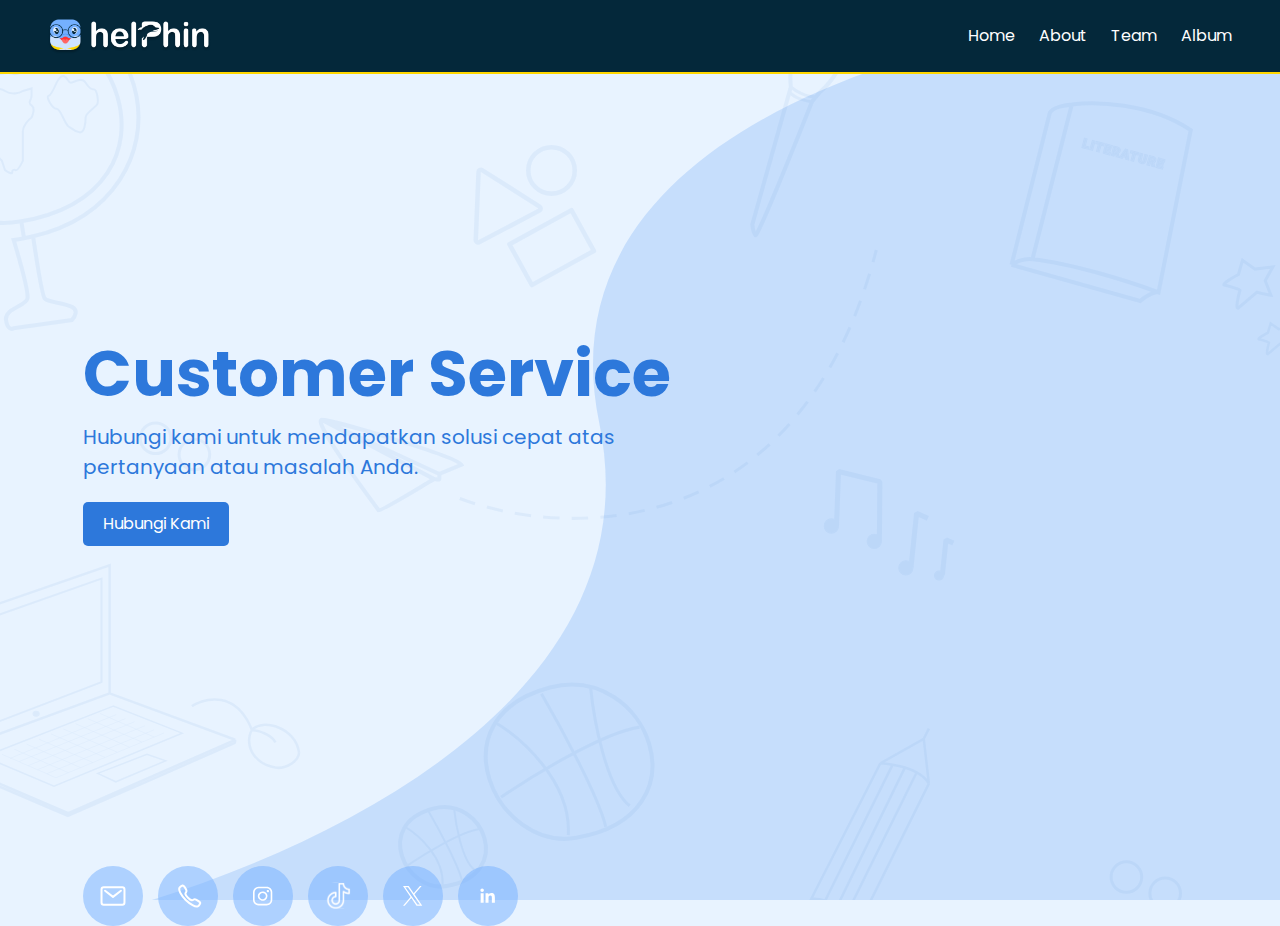
==== contactUs.html @ 3e13cf85 "Initial commit" ====
<!DOCTYPE html>
<html lang="id">
  <head>
    <meta charset="UTF-8" />
    <meta name="viewport" content="width=device-width, initial-scale=1.0" />
    <title>Contact Us | HelPhin</title>
    <link rel="icon" href="assets/images/logo-short.png" type="image/x-icon" />
    <link rel="stylesheet" href="./assets/css/styles.css" />
  </head>
  <body class="font-sans antialiased text-white flex-col">
    <!-- Header -->
    <div class="min-h-screen flex-col">
      <header
        class="sticky top-0 bg-x-navy z-40 flex items-center justify-between gap-4 px-4 sm:px-12 py-4 border-b-2 border-x-yellow"
      >
        <a href="#">
          <img
            id="header-logo"
            src="./assets/images/logo.png"
            alt="logo"
            class="h-10"
          />
          <span class="sr-only">helPhin</span>
        </a>

        <button
          id="mobile-nav-trigger"
          class="block sm:hidden rounded-md p-1.5 hover:bg-x-blue"
        >
          <img src="./assets/images/icon-menu.png" alt="menu" class="h-6" />
          <span class="sr-only">Menu</span>
        </button>

        <div class="items-center gap-6 sm:flex 2xl:text-xl">
          <a href="#">Home</a>
          <a href="#about">About</a>
          <a href="#team">Team</a>
          <a href="#album">Album</a>
        </div>
      </header>

      <!-- CUSTOMER SERVICE SEBELUM ANIMASI -->
      <section class="grid pb-20" id="customerService">
        <img
          src="background.svg"
          alt="hero"
          class="absolute inset-0 w-full h-full object-cover of"
        />
        <img
          src="gelombang n.svg"
          alt="hero"
          class="absolute right-0 top-0 h-full"
          id="gelombang-n"
        />
        <div class="z-10" id="konten">
          <h1>Customer Service</h1>
          <h3>
            Hubungi kami untuk mendapatkan solusi cepat atas pertanyaan atau
            masalah Anda.
          </h3>
          <button class="btn-primary" onClick="hubungiKami()">
            Hubungi Kami
          </button>
          <div id="icon-icon">
            <a href="#"
              ><img src="aset/Frame 6606.svg" alt="icon twitter" class="h-13"
            /></a>
            <a href="#"
              ><img src="aset/Frame 6607.svg" alt="icon twitter" class="h-13"
            /></a>
            <a href="#"
              ><img src="aset/Frame 6608.svg" alt="icon twitter" class="h-13"
            /></a>
            <a href="#"
              ><img src="aset/Frame 6611.svg" alt="icon twitter" class="h-13"
            /></a>
            <a href="#"
              ><img src="aset/Frame 6646.svg" alt="icon twitter" class="h-13"
            /></a>
            <a href="#"
              ><img src="aset/Frame 6647.svg" alt="icon twitter" class="h-13"
            /></a>
          </div>
        </div>

        <!-- CUSTOMER SERVICE SETELAH ANIMASI -->
        <div class="hidden" id="hiddenIcon">
          <div id="maskot-kiri">
            <img src="./aset/CMO mode.png" alt="" />
          </div>
          <div id="contact-section">
            <div class="form-container">
              <h1>Contact Us</h1>
              <h3>
                Hubungi kami untuk mendapatkan solusi cepat atas pertanyaan atau
                masalah Anda.
              </h3>
              <form>
                <input type="text" placeholder="Nama Lengkap" />
                <input type="email" placeholder="Email" />
                <textarea placeholder="Pesan Anda"></textarea>
                <button type="submit" id="kirim-button">Kirim</button>
              </form>
            </div>
          </div>
          <div id="maskot-kanan">
            <img src="./aset/CTO2mode.png" alt="" />
          </div>
        </div>
      </section>
    </div>

    <script src="./assets/js/index.js"></script>
  </body>
</html>
---- assets/css/styles.css ----
@import url("https://fonts.googleapis.com/css2?family=M+PLUS+Rounded+1c:wght@700;800&family=Poppins&display=swap");

*,
::before,
::after {
  --tw-border-spacing-x: 0;
  --tw-border-spacing-y: 0;
  --tw-translate-x: 0;
  --tw-translate-y: 0;
  --tw-rotate: 0;
  --tw-skew-x: 0;
  --tw-skew-y: 0;
  --tw-scale-x: 1;
  --tw-scale-y: 1;
  --tw-pan-x: ;
  --tw-pan-y: ;
  --tw-pinch-zoom: ;
  --tw-scroll-snap-strictness: proximity;
  --tw-gradient-from-position: ;
  --tw-gradient-via-position: ;
  --tw-gradient-to-position: ;
  --tw-ordinal: ;
  --tw-slashed-zero: ;
  --tw-numeric-figure: ;
  --tw-numeric-spacing: ;
  --tw-numeric-fraction: ;
  --tw-ring-inset: ;
  --tw-ring-offset-width: 0px;
  --tw-ring-offset-color: #fff;
  --tw-ring-color: rgb(59 130 246 / 0.5);
  --tw-ring-offset-shadow: 0 0 #0000;
  --tw-ring-shadow: 0 0 #0000;
  --tw-shadow: 0 0 #0000;
  --tw-shadow-colored: 0 0 #0000;
  --tw-blur: ;
  --tw-brightness: ;
  --tw-contrast: ;
  --tw-grayscale: ;
  --tw-hue-rotate: ;
  --tw-invert: ;
  --tw-saturate: ;
  --tw-sepia: ;
  --tw-drop-shadow: ;
  --tw-backdrop-blur: ;
  --tw-backdrop-brightness: ;
  --tw-backdrop-contrast: ;
  --tw-backdrop-grayscale: ;
  --tw-backdrop-hue-rotate: ;
  --tw-backdrop-invert: ;
  --tw-backdrop-opacity: ;
  --tw-backdrop-saturate: ;
  --tw-backdrop-sepia: ;
  --tw-contain-size: ;
  --tw-contain-layout: ;
  --tw-contain-paint: ;
  --tw-contain-style: ;
}

::backdrop {
  --tw-border-spacing-x: 0;
  --tw-border-spacing-y: 0;
  --tw-translate-x: 0;
  --tw-translate-y: 0;
  --tw-rotate: 0;
  --tw-skew-x: 0;
  --tw-skew-y: 0;
  --tw-scale-x: 1;
  --tw-scale-y: 1;
  --tw-pan-x: ;
  --tw-pan-y: ;
  --tw-pinch-zoom: ;
  --tw-scroll-snap-strictness: proximity;
  --tw-gradient-from-position: ;
  --tw-gradient-via-position: ;
  --tw-gradient-to-position: ;
  --tw-ordinal: ;
  --tw-slashed-zero: ;
  --tw-numeric-figure: ;
  --tw-numeric-spacing: ;
  --tw-numeric-fraction: ;
  --tw-ring-inset: ;
  --tw-ring-offset-width: 0px;
  --tw-ring-offset-color: #fff;
  --tw-ring-color: rgb(59 130 246 / 0.5);
  --tw-ring-offset-shadow: 0 0 #0000;
  --tw-ring-shadow: 0 0 #0000;
  --tw-shadow: 0 0 #0000;
  --tw-shadow-colored: 0 0 #0000;
  --tw-blur: ;
  --tw-brightness: ;
  --tw-contrast: ;
  --tw-grayscale: ;
  --tw-hue-rotate: ;
  --tw-invert: ;
  --tw-saturate: ;
  --tw-sepia: ;
  --tw-drop-shadow: ;
  --tw-backdrop-blur: ;
  --tw-backdrop-brightness: ;
  --tw-backdrop-contrast: ;
  --tw-backdrop-grayscale: ;
  --tw-backdrop-hue-rotate: ;
  --tw-backdrop-invert: ;
  --tw-backdrop-opacity: ;
  --tw-backdrop-saturate: ;
  --tw-backdrop-sepia: ;
  --tw-contain-size: ;
  --tw-contain-layout: ;
  --tw-contain-paint: ;
  --tw-contain-style: ;
}

/*
! tailwindcss v3.4.14 | MIT License | https://tailwindcss.com
*/

/*
1. Prevent padding and border from affecting element width. (https://github.com/mozdevs/cssremedy/issues/4)
2. Allow adding a border to an element by just adding a border-width. (https://github.com/tailwindcss/tailwindcss/pull/116)
*/

*,
::before,
::after {
  box-sizing: border-box;
  /* 1 */
  border-width: 0;
  /* 2 */
  border-style: solid;
  /* 2 */
  border-color: #e5e7eb;
  /* 2 */
}

::before,
::after {
  --tw-content: "";
}

/*
1. Use a consistent sensible line-height in all browsers.
2. Prevent adjustments of font size after orientation changes in iOS.
3. Use a more readable tab size.
4. Use the user's configured `sans` font-family by default.
5. Use the user's configured `sans` font-feature-settings by default.
6. Use the user's configured `sans` font-variation-settings by default.
7. Disable tap highlights on iOS
*/

html,
:host {
  line-height: 1.5;
  /* 1 */
  -webkit-text-size-adjust: 100%;
  /* 2 */
  -moz-tab-size: 4;
  /* 3 */
  -o-tab-size: 4;
  tab-size: 4;
  /* 3 */
  font-family: Poppins, sans-serif;
  /* 4 */
  font-feature-settings: normal;
  /* 5 */
  font-variation-settings: normal;
  /* 6 */
  -webkit-tap-highlight-color: transparent;
  /* 7 */
}

/*
1. Remove the margin in all browsers.
2. Inherit line-height from `html` so users can set them as a class directly on the `html` element.
*/

body {
  margin: 0;
  /* 1 */
  line-height: inherit;
  /* 2 */
}

/*
1. Add the correct height in Firefox.
2. Correct the inheritance of border color in Firefox. (https://bugzilla.mozilla.org/show_bug.cgi?id=190655)
3. Ensure horizontal rules are visible by default.
*/

hr {
  height: 0;
  /* 1 */
  color: inherit;
  /* 2 */
  border-top-width: 1px;
  /* 3 */
}

/*
Add the correct text decoration in Chrome, Edge, and Safari.
*/

abbr:where([title]) {
  -webkit-text-decoration: underline dotted;
  text-decoration: underline dotted;
}

/*
Remove the default font size and weight for headings.
*/

h1,
h2,
h3,
h4,
h5,
h6 {
  font-size: inherit;
  font-weight: inherit;
}

/*
Reset links to optimize for opt-in styling instead of opt-out.
*/

a {
  color: inherit;
  text-decoration: inherit;
}

/*
Add the correct font weight in Edge and Safari.
*/

b,
strong {
  font-weight: bolder;
}

/*
1. Use the user's configured `mono` font-family by default.
2. Use the user's configured `mono` font-feature-settings by default.
3. Use the user's configured `mono` font-variation-settings by default.
4. Correct the odd `em` font sizing in all browsers.
*/

code,
kbd,
samp,
pre {
  font-family: ui-monospace, SFMono-Regular, Menlo, Monaco, Consolas,
    "Liberation Mono", "Courier New", monospace;
  /* 1 */
  font-feature-settings: normal;
  /* 2 */
  font-variation-settings: normal;
  /* 3 */
  font-size: 1em;
  /* 4 */
}

/*
Add the correct font size in all browsers.
*/

small {
  font-size: 80%;
}

/*
Prevent `sub` and `sup` elements from affecting the line height in all browsers.
*/

sub,
sup {
  font-size: 75%;
  line-height: 0;
  position: relative;
  vertical-align: baseline;
}

sub {
  bottom: -0.25em;
}

sup {
  top: -0.5em;
}

/*
1. Remove text indentation from table contents in Chrome and Safari. (https://bugs.chromium.org/p/chromium/issues/detail?id=999088, https://bugs.webkit.org/show_bug.cgi?id=201297)
2. Correct table border color inheritance in all Chrome and Safari. (https://bugs.chromium.org/p/chromium/issues/detail?id=935729, https://bugs.webkit.org/show_bug.cgi?id=195016)
3. Remove gaps between table borders by default.
*/

table {
  text-indent: 0;
  /* 1 */
  border-color: inherit;
  /* 2 */
  border-collapse: collapse;
  /* 3 */
}

/*
1. Change the font styles in all browsers.
2. Remove the margin in Firefox and Safari.
3. Remove default padding in all browsers.
*/

button,
input,
optgroup,
select,
textarea {
  font-family: inherit;
  /* 1 */
  font-feature-settings: inherit;
  /* 1 */
  font-variation-settings: inherit;
  /* 1 */
  font-size: 100%;
  /* 1 */
  font-weight: inherit;
  /* 1 */
  line-height: inherit;
  /* 1 */
  letter-spacing: inherit;
  /* 1 */
  color: inherit;
  /* 1 */
  margin: 0;
  /* 2 */
  padding: 0;
  /* 3 */
}

/*
Remove the inheritance of text transform in Edge and Firefox.
*/

button,
select {
  text-transform: none;
}

/*
1. Correct the inability to style clickable types in iOS and Safari.
2. Remove default button styles.
*/

button,
input:where([type="button"]),
input:where([type="reset"]),
input:where([type="submit"]) {
  -webkit-appearance: button;
  /* 1 */
  background-color: transparent;
  /* 2 */
  background-image: none;
  /* 2 */
}

/*
Use the modern Firefox focus style for all focusable elements.
*/

:-moz-focusring {
  outline: auto;
}

/*
Remove the additional `:invalid` styles in Firefox. (https://github.com/mozilla/gecko-dev/blob/2f9eacd9d3d995c937b4251a5557d95d494c9be1/layout/style/res/forms.css#L728-L737)
*/

:-moz-ui-invalid {
  box-shadow: none;
}

/*
Add the correct vertical alignment in Chrome and Firefox.
*/

progress {
  vertical-align: baseline;
}

/*
Correct the cursor style of increment and decrement buttons in Safari.
*/

::-webkit-inner-spin-button,
::-webkit-outer-spin-button {
  height: auto;
}

/*
1. Correct the odd appearance in Chrome and Safari.
2. Correct the outline style in Safari.
*/

[type="search"] {
  -webkit-appearance: textfield;
  /* 1 */
  outline-offset: -2px;
  /* 2 */
}

/*
Remove the inner padding in Chrome and Safari on macOS.
*/

::-webkit-search-decoration {
  -webkit-appearance: none;
}

/*
1. Correct the inability to style clickable types in iOS and Safari.
2. Change font properties to `inherit` in Safari.
*/

::-webkit-file-upload-button {
  -webkit-appearance: button;
  /* 1 */
  font: inherit;
  /* 2 */
}

/*
Add the correct display in Chrome and Safari.
*/

summary {
  display: list-item;
}

/*
Removes the default spacing and border for appropriate elements.
*/

blockquote,
dl,
dd,
h1,
h2,
h3,
h4,
h5,
h6,
hr,
figure,
p,
pre {
  margin: 0;
}

fieldset {
  margin: 0;
  padding: 0;
}

legend {
  padding: 0;
}

ol,
ul,
menu {
  list-style: none;
  margin: 0;
  padding: 0;
}

/*
Reset default styling for dialogs.
*/

dialog {
  padding: 0;
}

/*
Prevent resizing textareas horizontally by default.
*/

textarea {
  resize: vertical;
}

/*
1. Reset the default placeholder opacity in Firefox. (https://github.com/tailwindlabs/tailwindcss/issues/3300)
2. Set the default placeholder color to the user's configured gray 400 color.
*/

input::-moz-placeholder,
textarea::-moz-placeholder {
  opacity: 1;
  /* 1 */
  color: #9ca3af;
  /* 2 */
}

input::placeholder,
textarea::placeholder {
  opacity: 1;
  /* 1 */
  color: #9ca3af;
  /* 2 */
}

/*
Set the default cursor for buttons.
*/

button,
[role="button"] {
  cursor: pointer;
}

/*
Make sure disabled buttons don't get the pointer cursor.
*/

:disabled {
  cursor: default;
}

/*
1. Make replaced elements `display: block` by default. (https://github.com/mozdevs/cssremedy/issues/14)
2. Add `vertical-align: middle` to align replaced elements more sensibly by default. (https://github.com/jensimmons/cssremedy/issues/14#issuecomment-634934210)
   This can trigger a poorly considered lint error in some tools but is included by design.
*/

img,
svg,
video,
canvas,
audio,
iframe,
embed,
object {
  display: block;
  /* 1 */
  vertical-align: middle;
  /* 2 */
}

/*
Constrain images and videos to the parent width and preserve their intrinsic aspect ratio. (https://github.com/mozdevs/cssremedy/issues/14)
*/

img,
video {
  max-width: 100%;
  height: auto;
}

/* Make elements with the HTML hidden attribute stay hidden by default */

[hidden]:where(:not([hidden="until-found"])) {
  display: none;
}

* {
  min-width: 0px;
  transition-property: all;
  transition-timing-function: cubic-bezier(0.4, 0, 0.2, 1);
  transition-duration: 300ms;
}

a:hover {
  --tw-text-opacity: 1;
  color: rgb(255 215 0 / var(--tw-text-opacity));
}
.btn {
  padding-left: 14px;
  padding-right: 14px;
  padding-top: 10px;
  padding-bottom: 10px;
  border-radius: 15px;
  background-color: rgb(255 215 0 / var(--tw-bg-opacity));
  box-shadow: 0 0 10px rgba(0, 0, 0, 0.1);
}
.value a:hover {
  box-shadow: 0 0 20px rgba(0, 0, 0, 0.3);
  --tw-text-opacity: 1;
  background-color: rgb(215 180 5 / var(--tw-bg-opacity));
  color: rgb(255 255 255 / var(--tw-text-opacity));
}

.sr-only {
  position: absolute;
  width: 1px;
  height: 1px;
  padding: 0;
  margin: -1px;
  overflow: hidden;
  clip: rect(0, 0, 0, 0);
  white-space: nowrap;
  border-width: 0;
}

.fixed {
  position: fixed;
}

.absolute {
  position: absolute;
}

.relative {
  position: relative;
}

.sticky {
  position: sticky;
}

.inset-0 {
  inset: 0px;
}

.-top-11 {
  top: -3rem;
}

.-top-10 {
  top: -2.5rem;
}

.-top-\[3\.5rem\] {
  top: -3.5rem;
}

.-top-\[7\.8rem\] {
  top: -7.8rem;
}

.left-0 {
  left: 0px;
}

.left-4 {
  left: 1rem;
}

.right-0 {
  right: 0px;
}

.right-4 {
  right: 1rem;
}

.top-0 {
  top: 0px;
}

.top-\[4\.5rem\] {
  top: 4.5rem;
}

.z-10 {
  z-index: 10;
}

.z-20 {
  z-index: 20;
}

.z-30 {
  z-index: 30;
}

.z-40 {
  z-index: 40;
}

.mx-10 {
  margin-left: 4rem;
  margin-right: 4rem;
}
.mx-12 {
  margin-left: 10rem;
  margin-right: 10rem;
}
.mx-18 {
  margin-left: 26rem;
  margin-right: 26rem;
}

.mx-auto {
  margin-left: auto;
  margin-right: auto;
}

.-mt-10 {
  margin-top: -2.5rem;
}

.-mt-12 {
  margin-top: -3rem;
}

.-mt-24 {
  margin-top: -6rem;
}

.mb-2 {
  margin-bottom: 0.5rem;
}
.mb-4 {
  margin-bottom: 2.5rem;
}
.mb-8 {
  margin-bottom: 4.5rem;
}

.mt-10 {
  margin-top: 2.5rem;
}

.mt-20 {
  margin-top: 5rem;
}

.block {
  display: block;
}

.flex {
  display: flex;
}

.grid {
  display: grid;
}

.hidden {
  display: none;
}

.h-10 {
  height: 2.5rem;
}

.h-12 {
  height: 3rem;
}

.h-16 {
  height: 4rem;
}

.h-40 {
  height: 10rem;
}

.h-6 {
  height: 1.5rem;
}

.h-full {
  height: 100%;
}

.min-h-screen {
  min-height: 100vh;
}

.w-full {
  width: 100%;
}

.max-w-4xl {
  max-width: 56rem;
}

.max-w-64 {
  max-width: 16rem;
}

.max-w-xs {
  max-width: 20rem;
}

.flex-1 {
  flex: 1 1 0%;
}

.flex-none {
  flex: none;
}

.flex-grow {
  flex-grow: 1;
}

.basis-1\/3 {
  flex-basis: 33.333333%;
}

.-translate-x-full {
  --tw-translate-x: -100%;
  transform: translate(var(--tw-translate-x), var(--tw-translate-y))
    rotate(var(--tw-rotate)) skewX(var(--tw-skew-x)) skewY(var(--tw-skew-y))
    scaleX(var(--tw-scale-x)) scaleY(var(--tw-scale-y));
}

.scale-\[2\.5\] {
  --tw-scale-x: 2.5;
  --tw-scale-y: 2.5;
  transform: translate(var(--tw-translate-x), var(--tw-translate-y))
    rotate(var(--tw-rotate)) skewX(var(--tw-skew-x)) skewY(var(--tw-skew-y))
    scaleX(var(--tw-scale-x)) scaleY(var(--tw-scale-y));
}

.grid-cols-1 {
  grid-template-columns: repeat(1, minmax(0, 1fr));
}

.grid-cols-2 {
  grid-template-columns: repeat(2, minmax(0, 1fr));
}

.flex-col {
  flex-direction: column;
}

.flex-wrap {
  flex-wrap: wrap;
}

.items-start {
  align-items: flex-start;
}

.items-center {
  align-items: center;
}

.justify-center {
  justify-content: center;
}

.justify-between {
  justify-content: space-between;
}

.justify-evenly {
  justify-content: space-evenly;
}

.gap-2 {
  gap: 0.5rem;
}

.gap-4 {
  gap: 1rem;
}

.gap-6 {
  gap: 1.5rem;
}

.space-y-1 > :not([hidden]) ~ :not([hidden]) {
  --tw-space-y-reverse: 0;
  margin-top: calc(0.25rem * calc(1 - var(--tw-space-y-reverse)));
  margin-bottom: calc(0.25rem * var(--tw-space-y-reverse));
}

.space-y-2 > :not([hidden]) ~ :not([hidden]) {
  --tw-space-y-reverse: 0;
  margin-top: calc(0.5rem * calc(1 - var(--tw-space-y-reverse)));
  margin-bottom: calc(0.5rem * var(--tw-space-y-reverse));
}

.space-y-4 > :not([hidden]) ~ :not([hidden]) {
  --tw-space-y-reverse: 0;
  margin-top: calc(1rem * calc(1 - var(--tw-space-y-reverse)));
  margin-bottom: calc(1rem * var(--tw-space-y-reverse));
}

.space-y-6 > :not([hidden]) ~ :not([hidden]) {
  --tw-space-y-reverse: 0;
  margin-top: calc(1.5rem * calc(1 - var(--tw-space-y-reverse)));
  margin-bottom: calc(1.5rem * var(--tw-space-y-reverse));
}

.overflow-hidden {
  overflow: hidden;
}

.overflow-y-auto {
  overflow-y: auto;
}

.break-words {
  overflow-wrap: break-word;
}

.rounded-\[3rem\] {
  border-radius: 3rem;
}

.rounded-\[5rem\] {
  border-radius: 5rem;
}

.rounded-md {
  border-radius: 0.375rem;
}

.rounded-t-\[2rem\] {
  border-top-left-radius: 2rem;
  border-top-right-radius: 2rem;
}

.border-b-2 {
  border-bottom-width: 2px;
}

.border-x-yellow {
  --tw-border-opacity: 1;
  border-color: rgb(255 215 0 / var(--tw-border-opacity));
}
.atribut {
  color: rgb(255 215 0);
}

.bg-x-yellow {
  --tw-border-opacity: 1;
  background-color: rgb(255 215 0 / var(--tw-bg-opacity));
}

.bg-x-blue {
  --tw-bg-opacity: 1;
  background-color: rgb(30 105 203 / var(--tw-bg-opacity));
}

.bg-x-darkblue {
  --tw-bg-opacity: 1;
  background-color: rgb(2 42 95 / var(--tw-bg-opacity));
}

.bg-x-extra-lightblue {
  --tw-bg-opacity: 1;
  background-color: rgb(177 211 255 / var(--tw-bg-opacity));
}

.bg-x-lightblue {
  --tw-bg-opacity: 1;
  background-color: rgb(144 192 255 / var(--tw-bg-opacity));
}

.bg-x-navy {
  --tw-bg-opacity: 1;
  background-color: rgb(4 40 58 / var(--tw-bg-opacity));
}

.bg-x-navy\/75 {
  background-color: rgb(4 40 58 / 0.75);
}

.bg-x-navy\/80 {
  background-color: rgb(4 40 58 / 0.8);
}

.object-cover {
  -o-object-fit: cover;
  object-fit: cover;
}

.p-1\.5 {
  padding: 0.375rem;
}

.p-2 {
  padding: 0.5rem;
}

.p-3 {
  padding: 0.75rem;
}

.p-4 {
  padding: 1rem;
}

.p-8 {
  padding: 2rem;
}

.px-12 {
  padding-left: 3rem;
  padding-right: 3rem;
}

.px-4 {
  padding-left: 1rem;
  padding-right: 1rem;
}

.px-6 {
  padding-left: 1.5rem;
  padding-right: 1.5rem;
}

.px-8 {
  padding-left: 2rem;
  padding-right: 2rem;
}

.py-10 {
  padding-top: 2.5rem;
  padding-bottom: 2.5rem;
}

.py-12 {
  padding-top: 3rem;
  padding-bottom: 3rem;
}

.py-3 {
  padding-top: 0.75rem;
  padding-bottom: 0.75rem;
}

.py-4 {
  padding-top: 1rem;
  padding-bottom: 1rem;
}

.py-6 {
  padding-top: 1.5rem;
  padding-bottom: 1.5rem;
}
.pb-4 {
  padding-bottom: 1rem;
}

.pb-8 {
  padding-bottom: 3rem;
}

.pb-24 {
  padding-bottom: 6rem;
}

.pb-36 {
  padding-bottom: 9rem;
}

.pt-12 {
  padding-top: 3rem;
}

.pt-6 {
  padding-top: 1.5rem;
}

.text-center {
  text-align: center;
}

.font-mplus {
  font-family: "M PLUS Rounded 1c", sans-serif;
}

.font-sans {
  font-family: Poppins, sans-serif;
}

.text-sm {
  font-size: 0.875rem;
  line-height: 1.25rem;
}

.text-xl {
  font-size: 1.25rem;
  line-height: 1.75rem;
}

.text-3xl {
  font-size: 3rem;
  line-height: 2.5rem;
}

.text-xs {
  font-size: 0.75rem;
  line-height: 1rem;
}

.font-bold {
  font-weight: 700;
}

.font-semibold {
  font-weight: 600;
}

.text-white {
  --tw-text-opacity: 1;
  color: rgb(255 255 255 / var(--tw-text-opacity));
}

.antialiased {
  -webkit-font-smoothing: antialiased;
  -moz-osx-font-smoothing: grayscale;
}

.opacity-0 {
  opacity: 0;
}

.backdrop-blur {
  --tw-backdrop-blur: blur(8px);
  -webkit-backdrop-filter: var(--tw-backdrop-blur) var(--tw-backdrop-brightness)
    var(--tw-backdrop-contrast) var(--tw-backdrop-grayscale)
    var(--tw-backdrop-hue-rotate) var(--tw-backdrop-invert)
    var(--tw-backdrop-opacity) var(--tw-backdrop-saturate)
    var(--tw-backdrop-sepia);
  backdrop-filter: var(--tw-backdrop-blur) var(--tw-backdrop-brightness)
    var(--tw-backdrop-contrast) var(--tw-backdrop-grayscale)
    var(--tw-backdrop-hue-rotate) var(--tw-backdrop-invert)
    var(--tw-backdrop-opacity) var(--tw-backdrop-saturate)
    var(--tw-backdrop-sepia);
}

.hover\:bg-x-blue:hover {
  --tw-bg-opacity: 1;
  background-color: rgb(30 105 203 / var(--tw-bg-opacity));
}

@media (min-width: 640px) {
  .sm\:mx-0 {
    margin-left: 0px;
    margin-right: 0px;
  }

  .sm\:h-16 {
    height: 4rem;
  }

  .sm\:block {
    display: block;
  }

  .sm\:flex {
    display: flex;
  }

  .sm\:hidden {
    display: none;
  }

  .sm\:h-20 {
    height: 5rem;
  }

  .sm\:max-w-xs {
    max-width: 20rem;
  }

  .sm\:basis-1\/4 {
    flex-basis: 25%;
  }

  .sm\:scale-100 {
    --tw-scale-x: 1;
    --tw-scale-y: 1;
    transform: translate(var(--tw-translate-x), var(--tw-translate-y))
      rotate(var(--tw-rotate)) skewX(var(--tw-skew-x)) skewY(var(--tw-skew-y))
      scaleX(var(--tw-scale-x)) scaleY(var(--tw-scale-y));
  }

  .sm\:grid-cols-2 {
    grid-template-columns: repeat(2, minmax(0, 1fr));
  }

  .sm\:flex-row {
    flex-direction: row;
  }

  .sm\:items-center {
    align-items: center;
  }

  .sm\:justify-evenly {
    justify-content: space-evenly;
  }

  .sm\:object-fill {
    -o-object-fit: fill;
    object-fit: fill;
  }

  .sm\:px-10 {
    padding-left: 2.5rem;
    padding-right: 2.5rem;
  }

  .sm\:px-12 {
    padding-left: 3rem;
    padding-right: 3rem;
  }

  .sm\:py-4 {
    padding-top: 1rem;
    padding-bottom: 1rem;
  }

  .sm\:text-left {
    text-align: left;
  }

  .sm\:text-3xl {
    font-size: 2rem;
    line-height: 2rem;
  }
  .sm\:text-4xl {
    font-size: 8rem;
    line-height: 6rem;
  }
  .sm\:text-2xl {
    font-size: 1.5rem;
    line-height: 2rem;
  }
  .sm\:text-xl {
    font-size: 1.2rem;
    line-height: 1.7rem;
  }

  .sm\:text-base {
    font-size: 1rem;
    line-height: 1.5rem;
  }
}

@media (min-width: 768px) {
  .md\:block {
    display: block;
  }

  .md\:max-w-sm {
    max-width: 24rem;
  }

  .md\:grid-cols-3 {
    grid-template-columns: repeat(3, minmax(0, 1fr));
  }

  .md\:gap-6 {
    gap: 1.5rem;
  }

  .md\:space-y-8 > :not([hidden]) ~ :not([hidden]) {
    --tw-space-y-reverse: 0;
    margin-top: calc(2rem * calc(1 - var(--tw-space-y-reverse)));
    margin-bottom: calc(2rem * var(--tw-space-y-reverse));
  }

  .md\:place-self-center {
    place-self: center;
  }
}

@media (min-width: 1024px) {
  .lg\:left-0 {
    left: 0px;
  }

  .lg\:right-0 {
    right: 0px;
  }

  .lg\:max-w-md {
    max-width: 28rem;
  }

  .lg\:gap-8 {
    gap: 2rem;
  }

  .lg\:space-y-10 > :not([hidden]) ~ :not([hidden]) {
    --tw-space-y-reverse: 0;
    margin-top: calc(2.5rem * calc(1 - var(--tw-space-y-reverse)));
    margin-bottom: calc(2.5rem * var(--tw-space-y-reverse));
  }

  .lg\:px-16 {
    padding-left: 4rem;
    padding-right: 4rem;
  }
}

@media (min-width: 1280px) {
  .xl\:h-20 {
    height: 5rem;
  }

  .xl\:h-32 {
    height: 8rem;
  }

  .xl\:max-w-2xl {
    max-width: 42rem;
  }

  .xl\:max-w-lg {
    max-width: 32rem;
  }

  .xl\:space-y-12 > :not([hidden]) ~ :not([hidden]) {
    --tw-space-y-reverse: 0;
    margin-top: calc(3rem * calc(1 - var(--tw-space-y-reverse)));
    margin-bottom: calc(3rem * var(--tw-space-y-reverse));
  }

  .xl\:text-base {
    font-size: 1rem;
    line-height: 1.5rem;
  }

  .xl\:text-lg {
    font-size: 1.125rem;
    line-height: 1.75rem;
  }
}

@media (min-width: 1536px) {
  .\32xl\:h-16 {
    height: 4rem;
  }

  .\32xl\:h-24 {
    height: 6rem;
  }

  .\32xl\:h-48 {
    height: 12rem;
  }

  .\32xl\:max-w-2xl {
    max-width: 42rem;
  }

  .\32xl\:max-w-3xl {
    max-width: 48rem;
  }

  .\32xl\:max-w-4xl {
    max-width: 56rem;
  }

  .\32xl\:max-w-6xl {
    max-width: 72rem;
  }

  .\32xl\:space-y-20 > :not([hidden]) ~ :not([hidden]) {
    --tw-space-y-reverse: 0;
    margin-top: calc(5rem * calc(1 - var(--tw-space-y-reverse)));
    margin-bottom: calc(5rem * var(--tw-space-y-reverse));
  }

  .\32xl\:text-2xl {
    font-size: 1.5rem;
    line-height: 2rem;
  }

  .\32xl\:text-xl {
    font-size: 1.25rem;
    line-height: 1.75rem;
  }
}
/* Page Contact Us */
.hidden {
  display: none;
}

*,
html,
body {
  margin: 0;
  padding: 0;
  box-sizing: border-box;
}

body {
  font-family: Arial, sans-serif;
  display: flex;
  height: 100vh;
  background-color: #e8f3ff;
  overflow: hidden;
}
/* HOME */
#customerService {
  flex: 1 1 auto;
}
#gelombang-n {
  object-fit: cover;
}
#konten {
  max-width: 603px;
  margin-top: 252px;
  margin-left: 83px;
  gap: 190px;
}
#konten h1 {
  font-size: 64px;
  font-weight: 700;
  color: #2d78db;
}
#konten h3 {
  font-size: 20px;
  line-height: 30px;
  font-weight: 400;
  color: #2d78db;
}
#konten button {
  display: inline-block;
  background-color: #2d78db;
  color: white;
  padding: 10px 20px;
  font-size: 16px;
  border-radius: 5px;
  text-decoration: none;
  margin-top: 20px;
}
#icon-icon {
  display: flex;
  max-width: 436px;
  gap: 15px;
  margin-top: 320px;
}
/* FORM */
#maskot-kiri,
#maskot-kanan {
  position: absolute;
  z-index: 0;
}

#maskot-kiri img {
  max-width: 508px;
  height: auto;
}
#maskot-kiri img {
  max-width: 726.52px;
  height: auto;
}

#maskot-kiri {
  top: 50%;
  left: auto;
  transform: translateY(-55%);
  margin-left: 100px;
  z-index: 1;
}

#maskot-kanan {
  top: 50%;
  margin-left: 1150px;
  transform: translateY(13%);
}

#contact-section {
  display: flex;
  justify-content: center;
  align-items: center;
  position: relative;
  height: 100vh;
}

.form-container {
  display: flex;
  flex-direction: column;
  align-items: center;
  justify-content: center;
  background-color: #ffffff80;
  padding: 20px 24px;
  border-radius: 15px;
  box-shadow: 0 8px 15px rgba(0, 0, 0, 0.1);
  gap: 25px;
}
.form-container h1 {
  font-size: 48px;
  font-weight: 700;
  color: #2d78db;
  margin-bottom: 10px;
}

.form-container h3 {
  font-size: 18px;
  color: #2d78db;
  font-weight: 400;
  max-width: 500px;
  margin-bottom: 80px;
}

form {
  display: flex;
  flex-direction: column;
  gap: 19px;
  width: 526px;
}

input,
textarea {
  padding: 15px;
  font-size: 16px;
  border: 0.8px solid #2d78db;
  border-radius: 15px;
  box-shadow: 0 2px 4px rgba(0, 0, 0, 0.5);
  outline: none;
  background-color: white;
  opacity: 1;
  color: black;
  z-index: 1;
}

::placeholder {
  color: #2d78db;
  opacity: 1;
}

textarea {
  resize: none;
  height: 100px;
}

#kirim-button {
  background-color: #2d78db;
  color: white;
  width: 135px;
  padding: 10px 20px;
  font-size: 16px;
  font-weight: 700;
  border: none;
  border-radius: 12px;
  cursor: pointer;
  align-self: flex-end;
}

/* Responsif */
@media (max-width: 650px) {
  #konten h1 {
    font-size: 50px;
  }
}

@media (max-width: 524px) {
  #icon-icon {
    margin-top: 300px;
    max-width: 380px;
  }
}
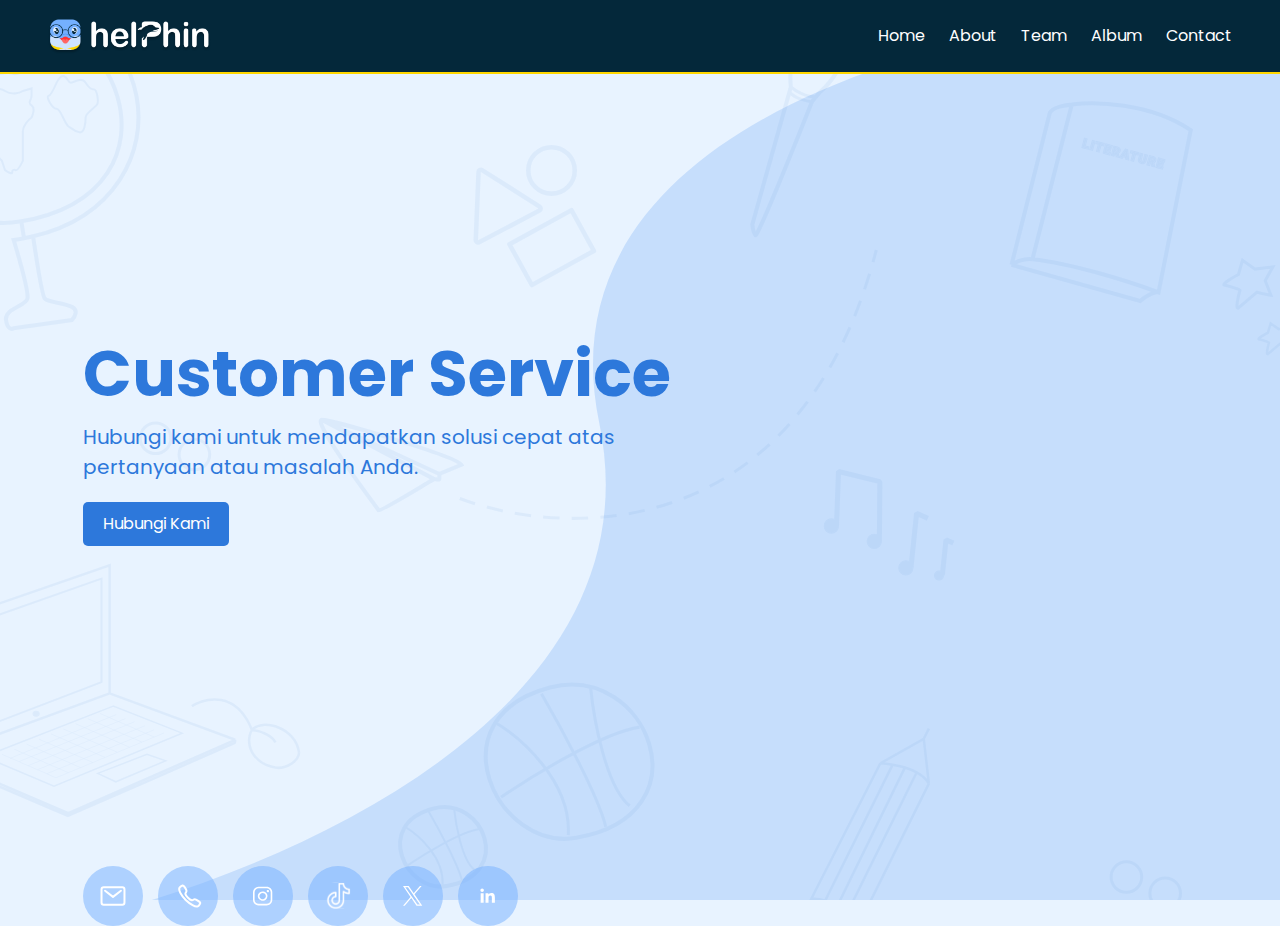
==== commit 8e84735a: "Initial commit" ====
--- a/contactUs.html
+++ b/contactUs.html
@@ -14,12 +14,7 @@
         class="sticky top-0 bg-x-navy z-40 flex items-center justify-between gap-4 px-4 sm:px-12 py-4 border-b-2 border-x-yellow"
       >
         <a href="#">
-          <img
-            id="header-logo"
-            src="./assets/images/logo.png"
-            alt="logo"
-            class="h-10"
-          />
+          <img src="./assets/images/logo.png" alt="logo" class="h-10" />
           <span class="sr-only">helPhin</span>
         </a>
 
@@ -31,23 +26,39 @@
           <span class="sr-only">Menu</span>
         </button>
 
-        <div class="items-center gap-6 sm:flex 2xl:text-xl">
+        <div
+          class="items-center gap-6 sm:flex 2xl:text-xl"
+          id="navbar-contactus"
+        >
           <a href="#">Home</a>
           <a href="#about">About</a>
           <a href="#team">Team</a>
           <a href="#album">Album</a>
+          <a href="#contact">Contact</a>
         </div>
       </header>
+
+      <!-- Mobile navigation -->
+      <aside
+        id="mobile-nav"
+        class="fixed inset-0 z-30 top-[4.5rem] -translate-x-full p-4 flex flex-col items-start gap-6 text-xl font-semibold bg-x-navy/80 backdrop-blur flex-grow overflow-y-auto"
+      >
+        <a href="#">Home</a>
+        <a href="#about">About</a>
+        <a href="#team">Team</a>
+        <a href="#album">Album</a>
+        <a href="#contact">Contact</a>
+      </aside>
 
       <!-- CUSTOMER SERVICE SEBELUM ANIMASI -->
       <section class="grid pb-20" id="customerService">
         <img
-          src="background.svg"
+          src="./aset/background.svg"
           alt="hero"
           class="absolute inset-0 w-full h-full object-cover of"
         />
         <img
-          src="gelombang n.svg"
+          src="./aset/gelombang n.svg"
           alt="hero"
           class="absolute right-0 top-0 h-full"
           id="gelombang-n"
--- a/assets/css/styles.css
+++ b/assets/css/styles.css
@@ -1540,10 +1540,13 @@
   align-self: flex-end;
 }
 
-/* Responsif */
-@media (max-width: 650px) {
+/* Responsif Page Contact Us*/
+@media (max-width: 640px) {
   #konten h1 {
     font-size: 50px;
+  }
+  #navbar-contactus {
+    display: none;
   }
 }
 
@@ -1553,3 +1556,10 @@
     max-width: 380px;
   }
 }
+
+@media (max-width: 1620px) {
+  #maskot-kiri,
+  #maskot-kanan {
+    display: none;
+  }
+}
